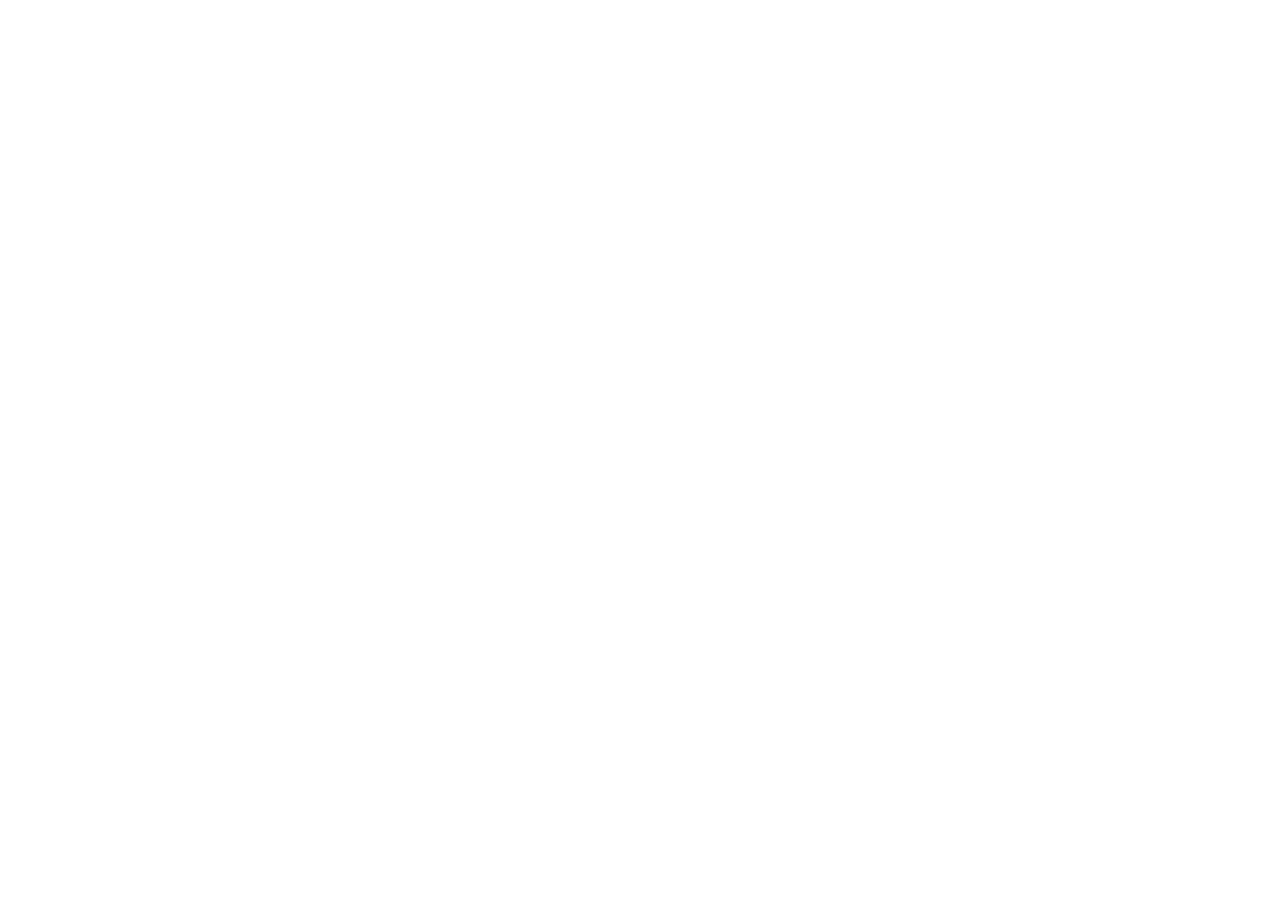
==== index.html @ c7ec459e "Update and rename 4_001.html to index.html" ====
<!DOCTYPE html>
<html lang="cs-CZ">
<head>
    <meta charset="UTF-8">
    <meta http-equiv="X-UA-Compatible" content="IE=edge">
    <meta name="viewport" content="width=device-width, initial-scale=1.0">
    <title>grid</title>
</head>
<body>
    
</body>
</html>
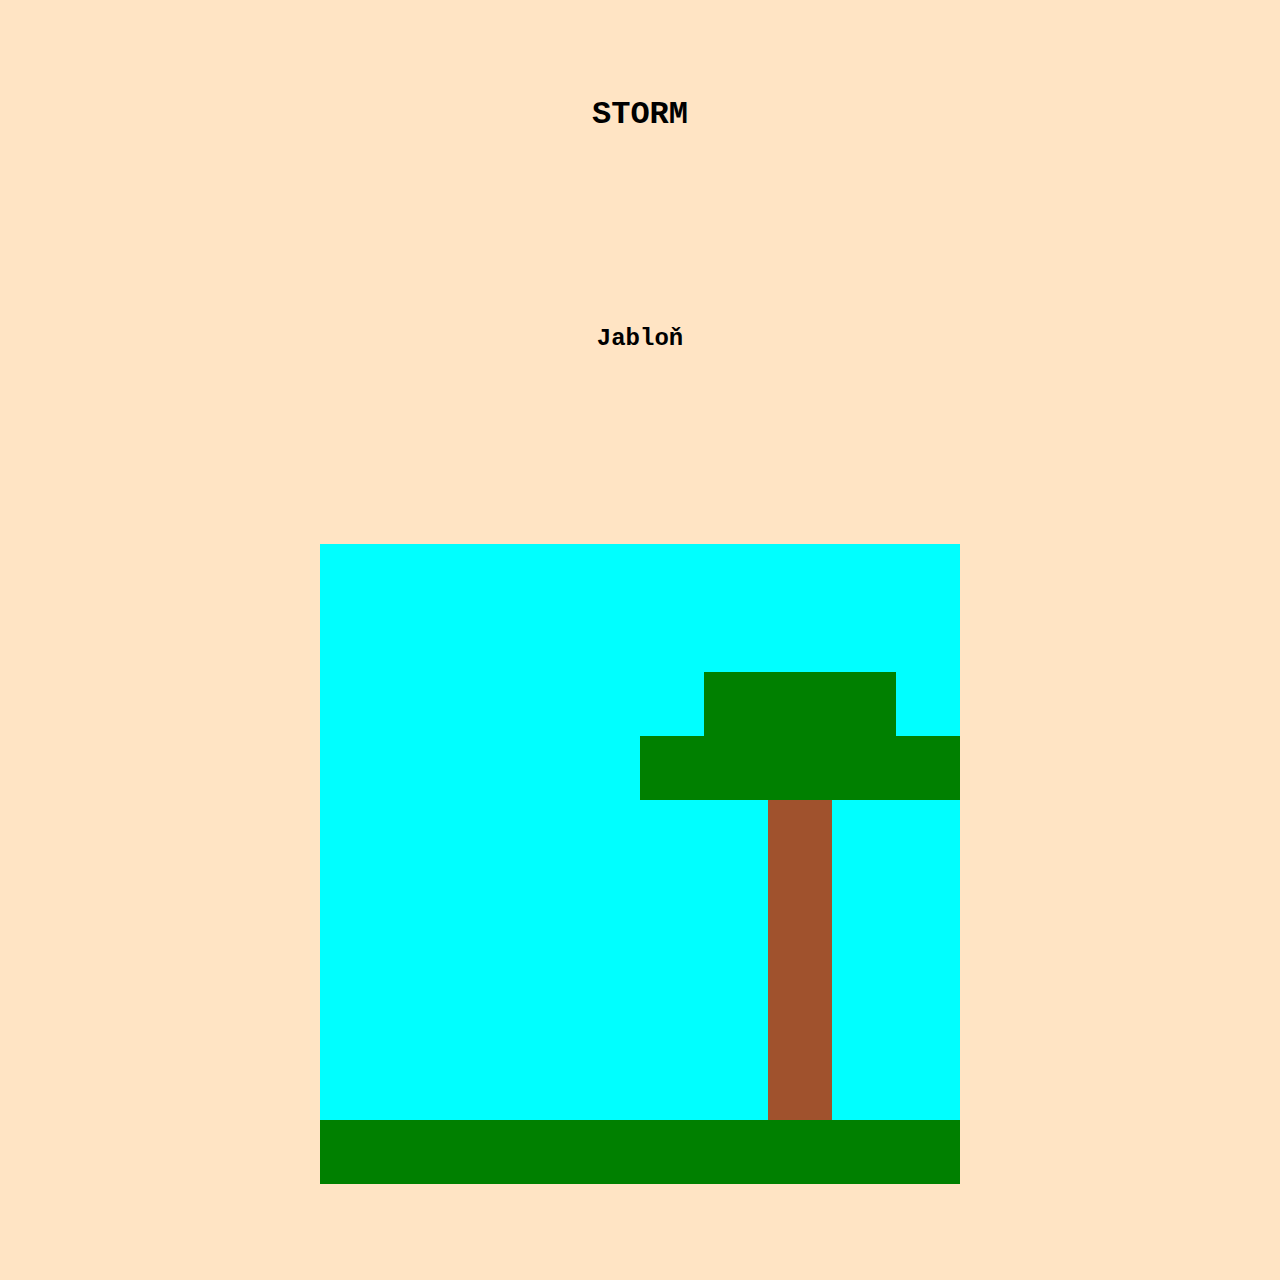
==== commit d9944cb8: "Update index.html" ====
--- a/index.html
+++ b/index.html
@@ -5,8 +5,21 @@
     <meta http-equiv="X-UA-Compatible" content="IE=edge">
     <meta name="viewport" content="width=device-width, initial-scale=1.0">
     <title>grid</title>
+    <link rel="stylesheet" href="style.css">
+   
 </head>
 <body>
+
+    <h1>STORM</h1>
+
+    <h2>Jabloň</h2>
     
+        <section>
+            <div class="item1"></div>
+            <div class="item2"></div>
+            <div class="item3"></div>
+            <div class="item4"></div>
+        </section>
+
 </body>
 </html>
--- a/style.css
+++ b/style.css
@@ -0,0 +1,56 @@
+    
+*{
+    margin: 0;
+    padding: 0;
+}
+
+html{
+    background-color: bisque;
+}
+
+body{
+    display: grid;
+    align-items: center;
+    justify-content: center;
+    width: 100vw;
+    height: 100vw;    
+    text-align: center;
+    font-family: 'Courier New', Courier, monospace;
+}
+
+text{
+
+}
+
+section{
+    display: grid;
+    grid-template-columns: repeat(10, 1fr);
+    grid-template-rows: repeat(10, 1fr);
+    grid-auto-columns: auto;
+    grid-auto-rows: auto;
+    background-color: aqua;
+    width: 50vw;
+    height: auto;
+    aspect-ratio: 1 / 1;
+    grid-column-start: 1;
+}
+
+.item1{
+    grid-area: 11 / 1 / 10 / 11;
+    background-color: green;
+}
+
+.item2{
+    grid-area: 4 / 8 / 10 / 8;
+    background-color: sienna;
+}
+
+.item3{
+    grid-area: 4 / 6 / 4 / 11;
+    background-color: green;
+}
+
+.item4{
+    grid-area: 4 / 7 / 3 / 10;
+    background-color: green;
+}